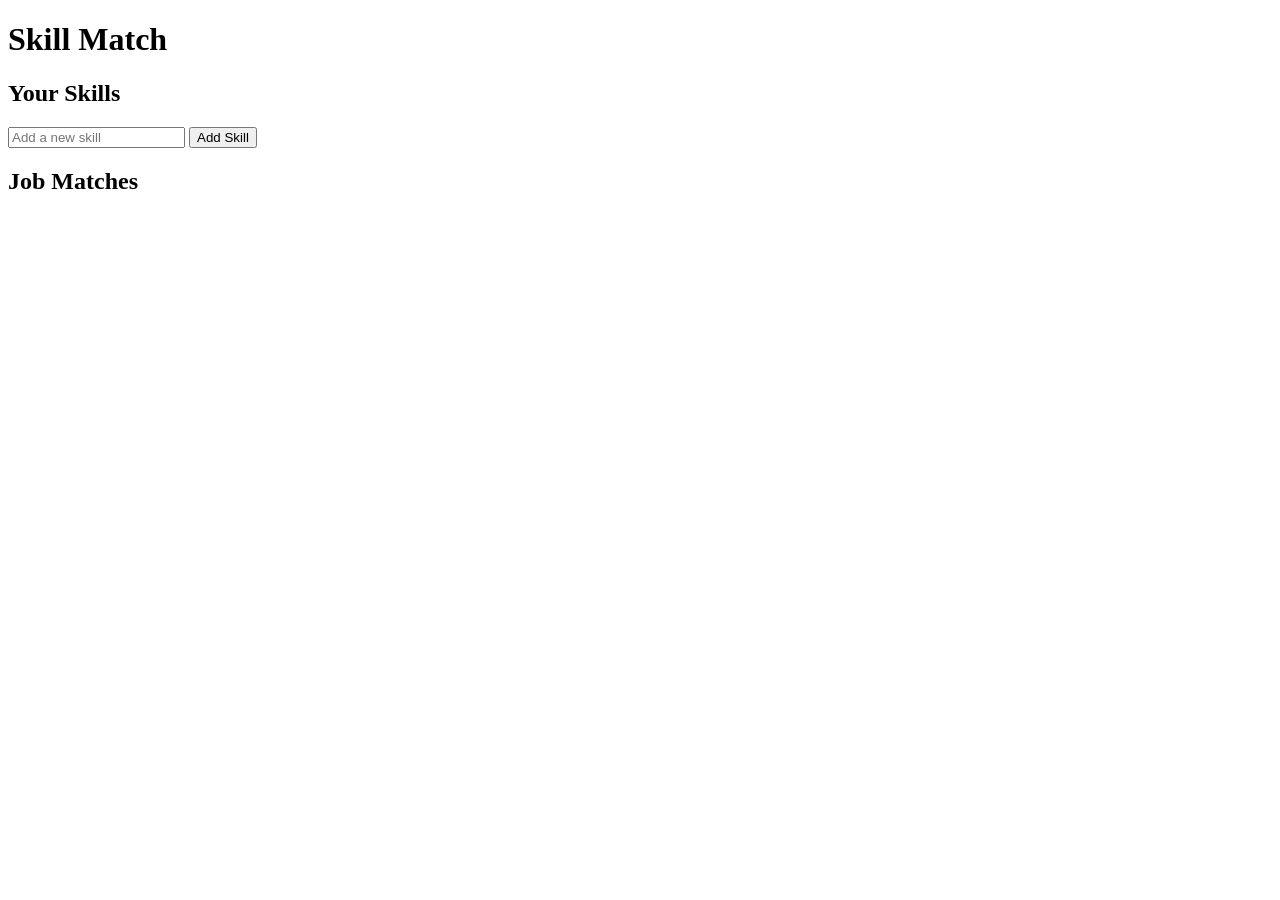
==== index.html @ f2c56040 "We have started" ====
<!DOCTYPE html>
<html lang="en">
    <head>
        <meta charset="UTF-8">
        <meta name="viewport" content="width=device-width, initial-scale=1.0">
        <title>Skill Match</title>
        <link rel="stylesheet" href="style.css">
    </head>
    <body>
        <header>
            <h1>Skill Match</h1>
        </header>
        <main>
            <section id="skills">
                <h2>Your Skills</h2>
                <ul id="skill-list">
                    <!-- User skills will be dynamically added here -->
                </ul>
                <input type="text" id="new-skill" placeholder="Add a new skill">
                <button id="add-skill">Add Skill</button>
            </section>
            <section id="job-matches">
                <h2>Job Matches</h2>
                <ul id="job-list">
                    <!-- Job matches will be dynamically added here -->
                </ul>
            </section>
        </main>
        <script src="script.js"></script>
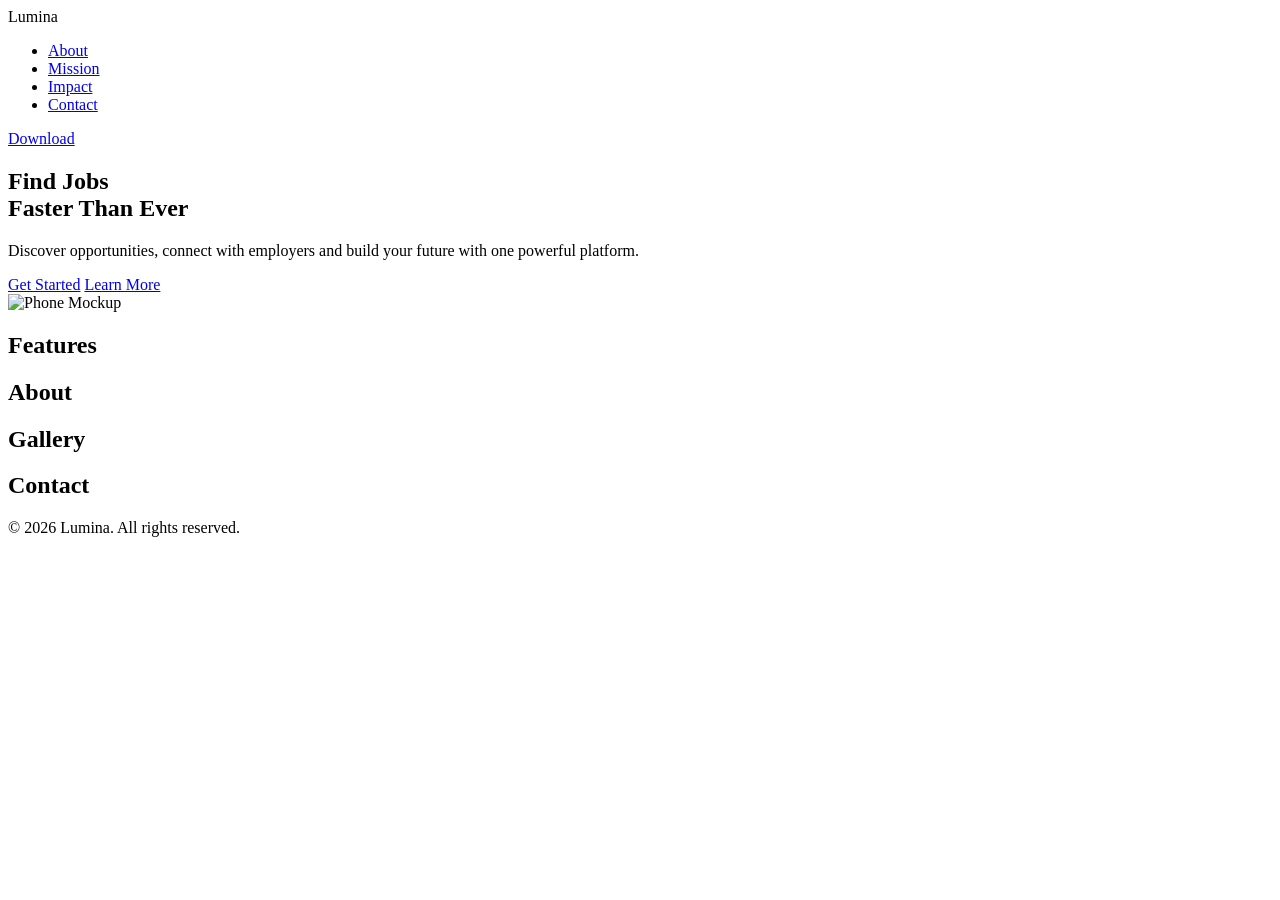
==== commit 98c003b7: "Merge pull request #4 from Becca4375/main adding navigation links" ====
--- a/index.html
+++ b/index.html
@@ -1,29 +1,87 @@
 <!DOCTYPE html>
 <html lang="en">
-    <head>
-        <meta charset="UTF-8">
-        <meta name="viewport" content="width=device-width, initial-scale=1.0">
-        <title>Skill Match</title>
-        <link rel="stylesheet" href="style.css">
-    </head>
-    <body>
-        <header>
-            <h1>Skill Match</h1>
-        </header>
-        <main>
-            <section id="skills">
-                <h2>Your Skills</h2>
-                <ul id="skill-list">
-                    <!-- User skills will be dynamically added here -->
-                </ul>
-                <input type="text" id="new-skill" placeholder="Add a new skill">
-                <button id="add-skill">Add Skill</button>
-            </section>
-            <section id="job-matches">
-                <h2>Job Matches</h2>
-                <ul id="job-list">
-                    <!-- Job matches will be dynamically added here -->
-                </ul>
-            </section>
-        </main>
-        <script src="script.js"></script>+
+<head>
+    <meta charset="UTF-8">
+    <meta name="viewport" content="width=device-width, initial-scale=1.0">
+    <title>Skill <Hub:Lumina></Hub:Lumina>
+    </title>
+
+    <!-- CSS File -->
+    <link rel="stylesheet" href="styling.css">
+</head>
+
+<body>
+
+    <!-- Navigation Bar -->
+    <header>
+        <nav class="navbar">
+
+            <div class="logo">
+                Lumina
+            </div>
+
+            <ul class="nav-links">
+                <li><a href="about.html">About</a></li>
+                <li><a href="mission.html">Mission</a></li>
+                <li><a href="impact.html">Impact</a></li>
+                <li><a href="contact.html">Contact</a></li>
+            </ul>
+
+            <a href="#" class="btn">Download</a>
+
+        </nav>
+    </header>
+
+    <!-- Hero Section -->
+    <section class="hero" id="home">
+
+        <div class="hero-text">
+
+            <h1>
+                Find Jobs <br>
+                Faster Than Ever
+            </h1>
+
+            <p>
+                Discover opportunities, connect with employers and
+                build your future with one powerful platform.
+            </p>
+
+            <div class="hero-buttons">
+                <a href="#" class="btn">Get Started</a>
+                <a href="#" class="btn-secondary">Learn More</a>
+            </div>
+
+        </div>
+
+        <div class="hero-image">
+            <img src="images/phone.png" alt="Phone Mockup">
+        </div>
+
+    </section>
+
+    <!-- Features Section -->
+    <section id="features">
+        <h2>Features</h2>
+    </section>
+
+    <!-- About Section -->
+    <section id="about">
+        <h2>About</h2>
+    </section>
+
+    <!-- Gallery Section -->
+    <section id="gallery">
+        <h2>Gallery</h2>
+    </section>
+
+    <!-- Contact Section -->
+    <section id="contact">
+        <h2>Contact</h2>
+    </section>
+
+    <!-- Footer -->
+    <footer>
+        <p>&copy; 2026 Lumina. All rights reserved.</p>
+    </footer>
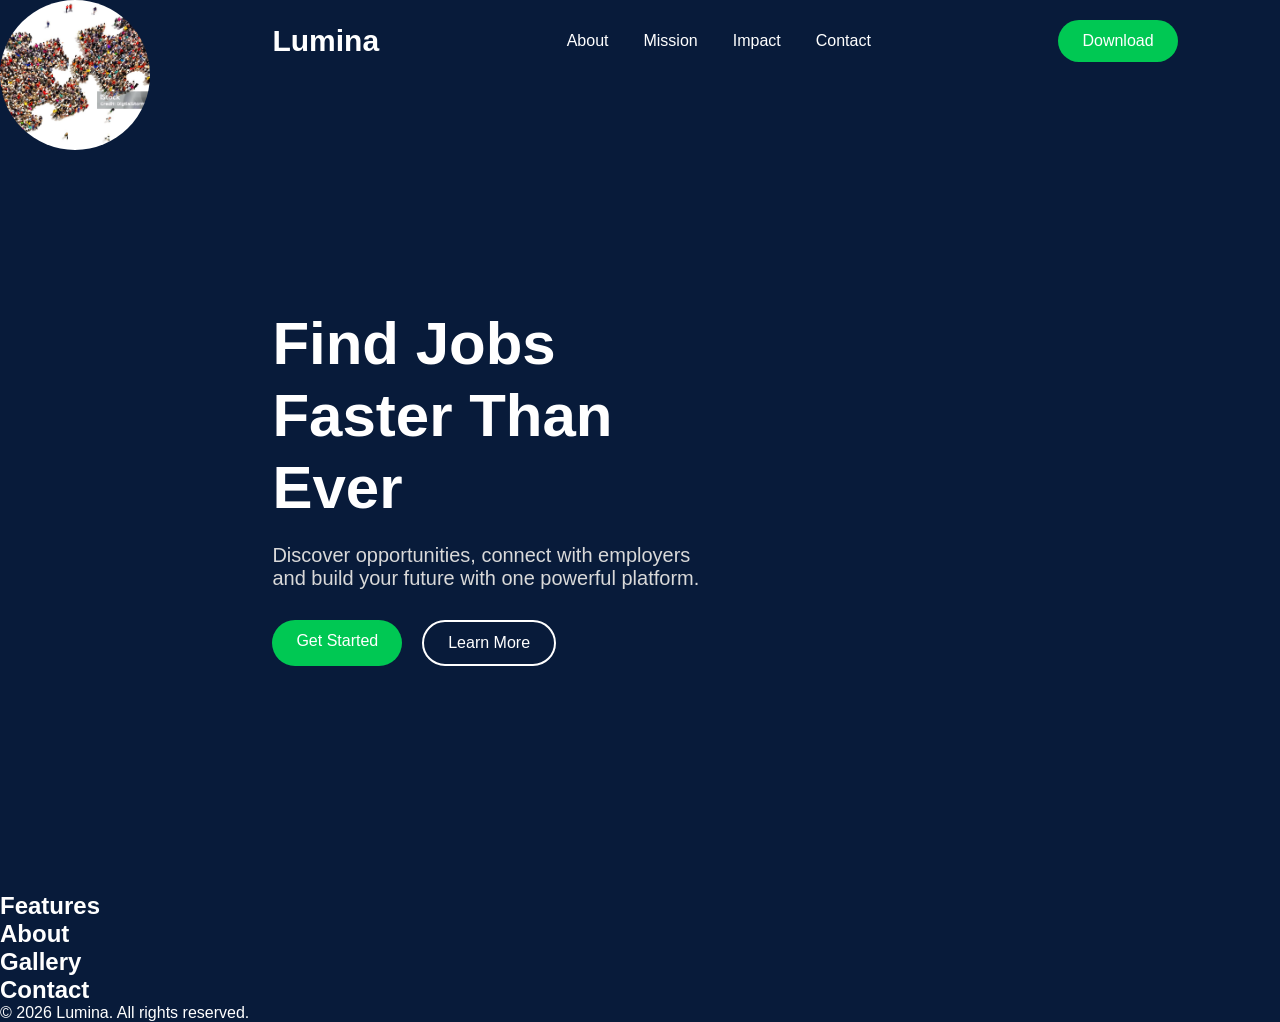
==== commit 67f5e939: "adding logos" ====
--- a/index.html
+++ b/index.html
@@ -9,12 +9,23 @@
 
     <!-- CSS File -->
     <link rel="stylesheet" href="styling.css">
+    <style>
+        img {
+            border-radius: 100px;
+            float: left;
+            margin-right: 20px;
+            object-fit: cover;
+        }
+    </style>
+
+
 </head>
 
 <body>
 
     <!-- Navigation Bar -->
     <header>
+        <img src="logo.jpg" alt="company logo" width="150" height="150">
         <nav class="navbar">
 
             <div class="logo">
@@ -55,9 +66,7 @@
 
         </div>
 
-        <div class="hero-image">
-            <img src="images/phone.png" alt="Phone Mockup">
-        </div>
+
 
     </section>
 
--- a/styling.css
+++ b/styling.css
@@ -0,0 +1,92 @@
+* {
+    margin: 0;
+    padding: 0;
+    box-sizing: border-box;
+    font-family: Arial, sans-serif;
+}
+
+body {
+    background: #081B3A;
+    color: white;
+}
+
+.navbar {
+    display: flex;
+    justify-content: space-between;
+    align-items: center;
+    padding: 20px 8%;
+}
+
+.logo {
+    font-size: 30px;
+    font-weight: bold;
+}
+
+.nav-links {
+    display: flex;
+    list-style: none;
+    gap: 35px;
+}
+
+.nav-links a {
+    color: white;
+    text-decoration: none;
+    transition: .3s;
+}
+
+.nav-links a:hover {
+    color: #4FC3F7;
+}
+
+.btn {
+    background: #00C853;
+    color: white;
+    padding: 12px 24px;
+    border-radius: 30px;
+    text-decoration: none;
+}
+
+.hero {
+    display: flex;
+    justify-content: space-between;
+    align-items: center;
+    padding: 80px 8%;
+    min-height: 90vh;
+}
+
+.hero-text {
+    width: 50%;
+}
+
+.hero-text h1 {
+    font-size: 60px;
+    line-height: 1.2;
+    margin-bottom: 20px;
+}
+
+.hero-text p {
+    font-size: 20px;
+    color: #d9d9d9;
+    margin-bottom: 30px;
+}
+
+.hero-buttons {
+    display: flex;
+    gap: 20px;
+}
+
+.btn-secondary {
+    padding: 12px 24px;
+    border: 2px solid white;
+    color: white;
+    border-radius: 30px;
+    text-decoration: none;
+}
+
+.hero-image {
+    width: 45%;
+}
+
+.hero-image img {
+    width: 100%;
+}
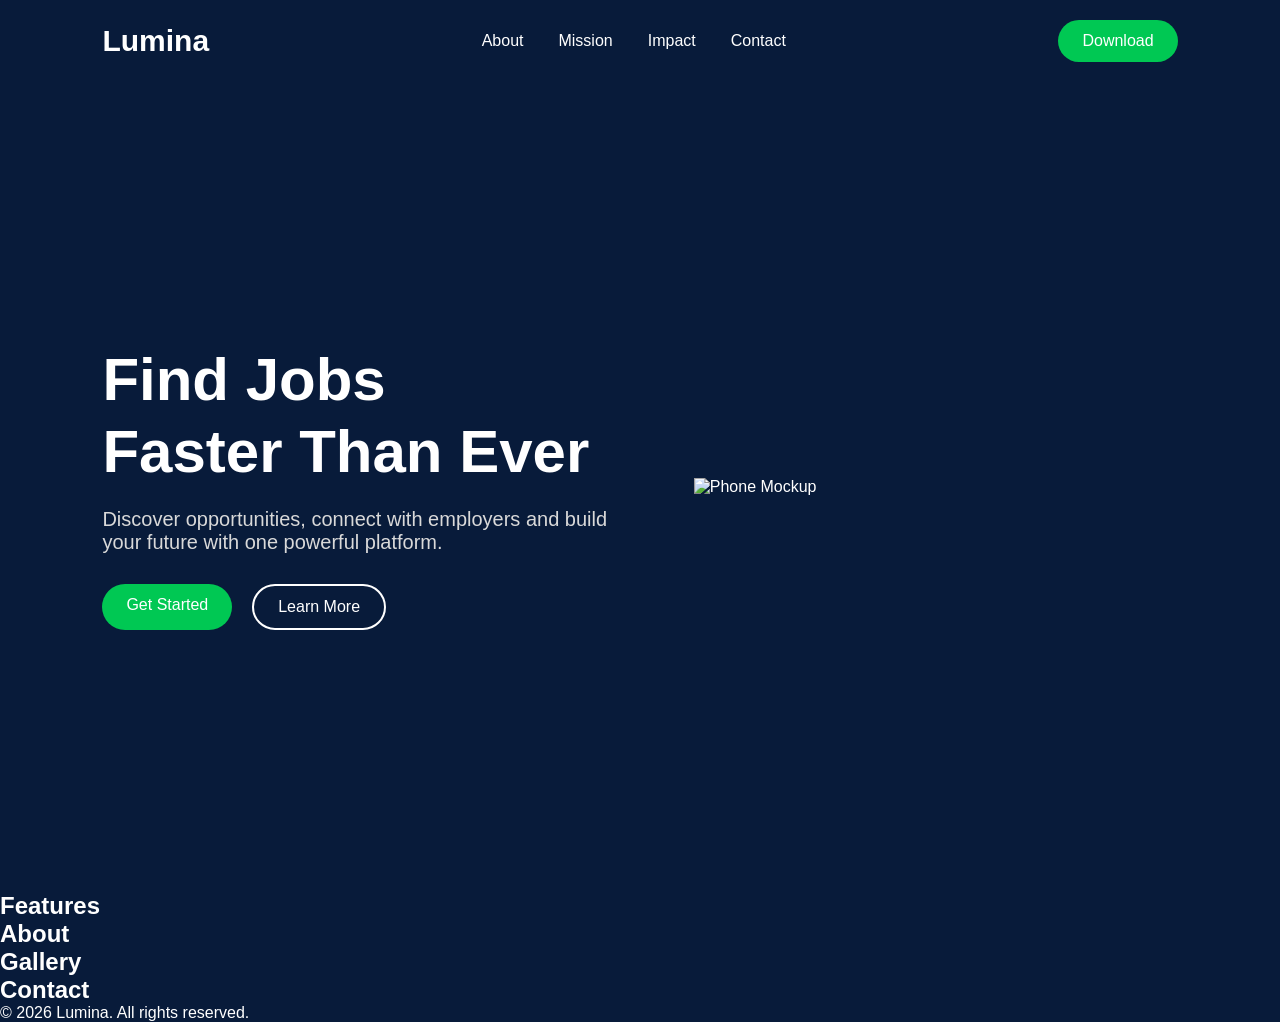
==== commit c01f3bfd: "Resolve merge conflict in impact.html" ====
--- a/index.html
+++ b/index.html
@@ -9,23 +9,12 @@
 
     <!-- CSS File -->
     <link rel="stylesheet" href="styling.css">
-    <style>
-        img {
-            border-radius: 100px;
-            float: left;
-            margin-right: 20px;
-            object-fit: cover;
-        }
-    </style>
-
-
 </head>
 
 <body>
 
     <!-- Navigation Bar -->
     <header>
-        <img src="logo.jpg" alt="company logo" width="150" height="150">
         <nav class="navbar">
 
             <div class="logo">
@@ -66,7 +55,9 @@
 
         </div>
 
-
+        <div class="hero-image">
+            <img src="images/phone.png" alt="Phone Mockup">
+        </div>
 
     </section>
 
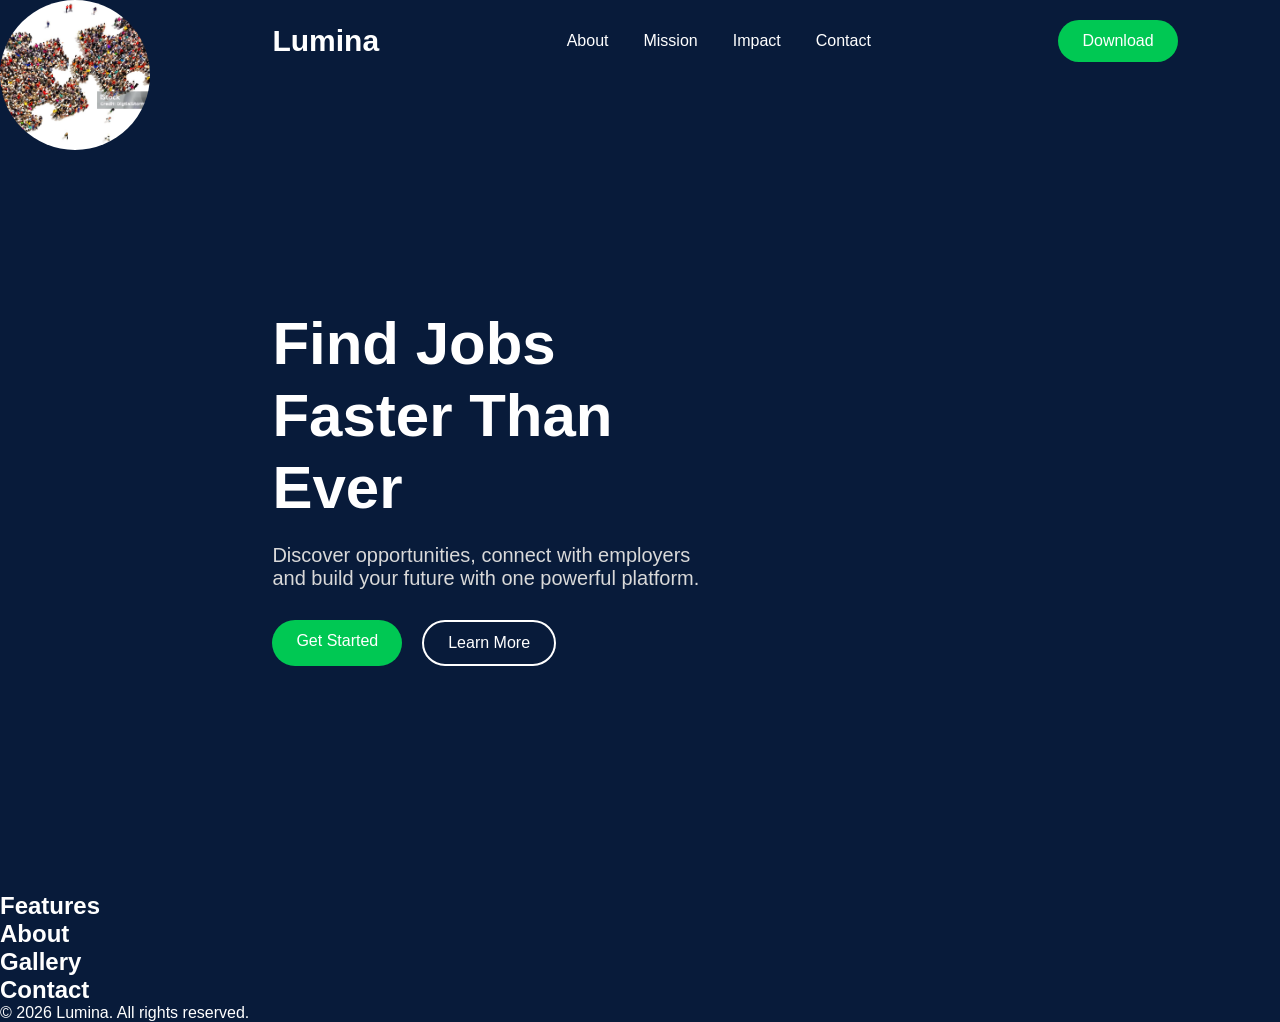
==== commit 30815de5: "Resolve merge conflict in impact.html" ====
--- a/index.html
+++ b/index.html
@@ -9,12 +9,23 @@
 
     <!-- CSS File -->
     <link rel="stylesheet" href="styling.css">
+    <style>
+        img {
+            border-radius: 100px;
+            float: left;
+            margin-right: 20px;
+            object-fit: cover;
+        }
+    </style>
+
+
 </head>
 
 <body>
 
     <!-- Navigation Bar -->
     <header>
+        <img src="logo.jpg" alt="company logo" width="150" height="150">
         <nav class="navbar">
 
             <div class="logo">
@@ -55,9 +66,7 @@
 
         </div>
 
-        <div class="hero-image">
-            <img src="images/phone.png" alt="Phone Mockup">
-        </div>
+
 
     </section>
 
